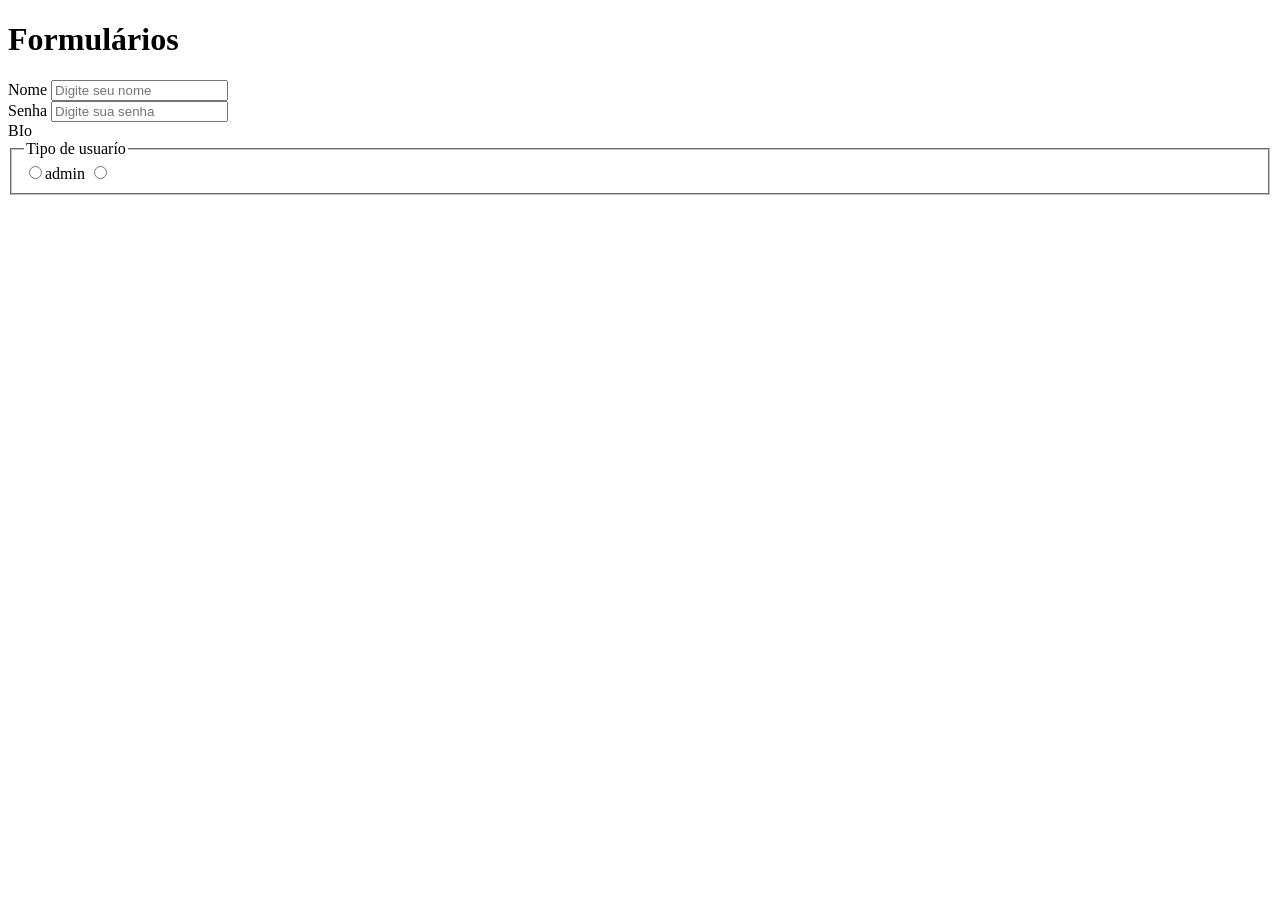
==== form.html @ 0a5f0690 "Add files via upload" ====
<!DOCTYPE html>
<html lang="pt-BR">
<head>
    <meta charset="UTF-8">
    <meta name="viewport" content="width=device-width, initial-scale=1.0">
    <title>Formulários</title>
</head>
<body>
    <div class ="form-container">
        <h1>Formulários</h1>

        <form method="POST" action="http://localhost:3003/usuarios">
            <input type="hidden" name="id" value="3">

            <div class="form-group">
                <label for="name">Nome</label>
                <input type="text" id="name" name="name" placeholder="Digite seu nome">
            </div>

            <div class="form-group">
                <label for ="senha">Senha</label>
                <input type="password" name="senha" id="senha" placeholder="Digite sua senha">
            </div>

            <div class="form-group">
              <label for="bio">BIo</label>
              <textarrea name="bio" id="bio" cols="30" rows="10" placeholder="Conte um pouco sobre você"></textarrea>
            </div>
            <fieldset class="form-group">
                <legend>Tipo de usuarío</legend>
                <label for="admin">
                    <input type="radio" name="tipo" id="admin" value="admin">admin
                </label>
                <input type="radio" name="regular"
            </fieldset>
            
        </form>
    </div>
</body>
</html>
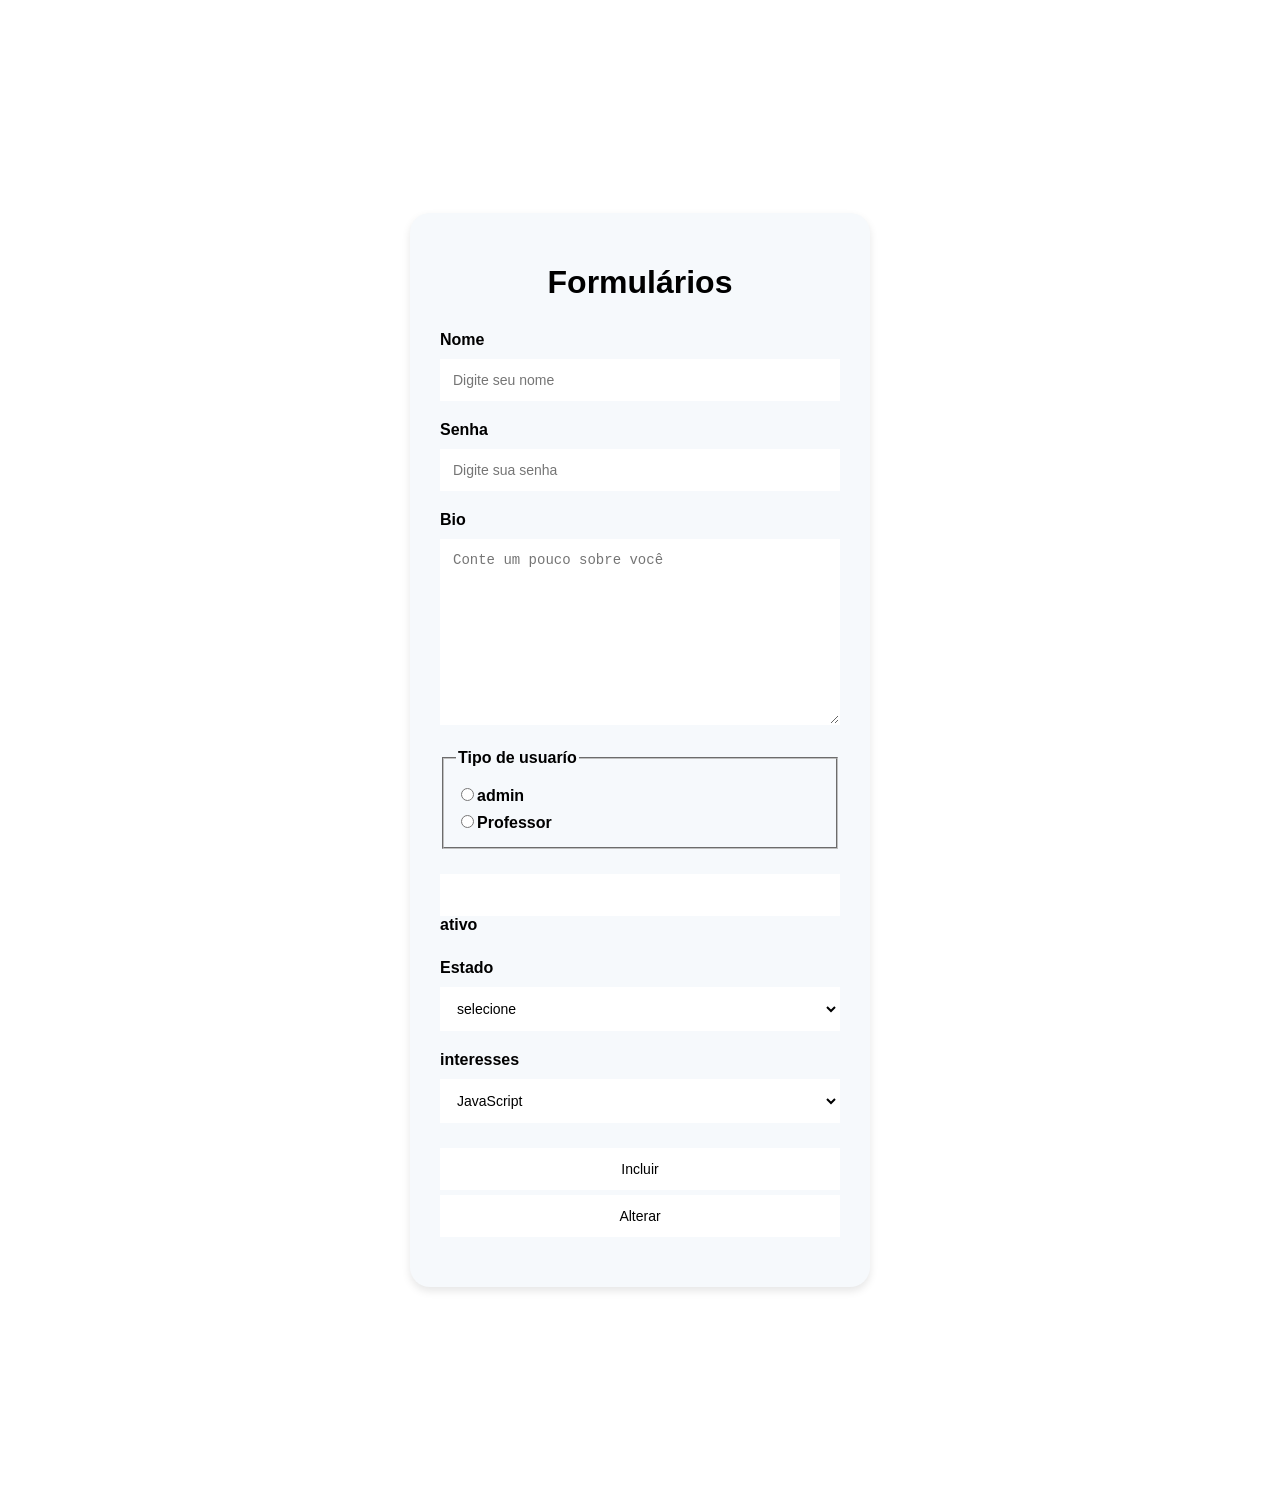
==== commit bebf4471: "Add files via upload" ====
--- a/form.html
+++ b/form.html
@@ -4,6 +4,103 @@
     <meta charset="UTF-8">
     <meta name="viewport" content="width=device-width, initial-scale=1.0">
     <title>Formulários</title>
+    <style>
+  
+         body{
+            font-family: Arial,Helvetica,sans-serif;
+            margin: 150px;
+            padding: 150px;
+            background-color: #ffffff;
+            display: flex;
+            justify-content:center;
+            align-items: center;
+            height: 100vh;
+         }
+
+          .form-container{
+                 background-color: rgb(246, 249, 252);
+                 border-radius:20px;
+                 box-shadow: 0 4px 8px rgba(0, 0, 0, 0.1);
+                 padding: 30px;
+                 width: 100%;
+                 max-width: 400px;
+                 
+          }
+
+          h1{
+            text-align: center ;
+            color: black;
+            margin-bottom: 30px;
+
+          }
+
+          form{
+            display:flex;
+            flex-direction: column;
+          }
+
+          .form-group{
+            margin-bottom: 20px;
+          }
+
+          label{
+            font-weight: bold;
+            margin-bottom: 5px;
+            display: block;
+          }
+
+          input,
+          textarea,
+          select,
+          button{
+            width: 100%;
+            padding: 12px;
+            margin-top:5px;
+            border: 1px solid #fff;
+            font-size: 14px;
+            box-sizing: border-box;
+            background-color: #fff;
+
+          }
+
+          input[type="radio"],
+          input[type="checkbox"]{
+            display:inline-block ;
+            width: auto;
+            transition: background-color 0.3s;
+          }
+          button:hover{
+            background-color: antiquewhite;
+          }
+
+          select,
+          textarea{
+            transition: border-color 0.3s;
+          }
+          
+          input:focus,
+          textarea:focus,
+          select:focus{
+            border-color:aliceblue;
+            outline: none;
+          }
+
+          fildset{
+            border: none;
+            padding: 0;
+          }
+
+          legend{
+            font-weight: bold;
+            margin-bottom: 10px;
+          }
+
+          .buttons{
+            display: flex;
+            justify-content: space-between,
+            }
+
+    </style>
 </head>
 <body>
     <div class ="form-container">
@@ -23,17 +120,61 @@
             </div>
 
             <div class="form-group">
-              <label for="bio">BIo</label>
-              <textarrea name="bio" id="bio" cols="30" rows="10" placeholder="Conte um pouco sobre você"></textarrea>
+              <label for="bio">Bio</label>
+              <textarea name="bio" id="bio" cols="30" rows="10" placeholder="Conte um pouco sobre você"></textarea>
             </div>
+
             <fieldset class="form-group">
                 <legend>Tipo de usuarío</legend>
                 <label for="admin">
                     <input type="radio" name="tipo" id="admin" value="admin">admin
                 </label>
-                <input type="radio" name="regular"
+                <label for="professor">
+                <input type="radio" name="regular" id="professor" value="Professor">Professor
+                </label>
             </fieldset>
-            
+
+             <div class="form-group">
+                <label for="ativo">
+                    <input type="chaeckbox" name="ativo" id="ativo">ativo
+                </label>
+             </div> 
+            <div class="form-group">
+                <label for="estado">Estado</label>
+                <select name="estado" id="id">
+                    <option value="">selecione</option>
+                    <option value="ac">Acre</option>
+                    <option value="ba">Bahia</option>
+                    <option value="ce">Ceara</option>
+                    <option value="df">Distrito Federal</option>
+                    <option value="mg">Minas Gerais</option>
+                    <option value="pa">Pará</option>
+                    <option value="pr">Paraná</option>
+                    <option value="rs">Rio Grande Do Sul</option>
+                    <option value="sc">Santa Catarina</option>
+                    <option value="sp">São Paulo</option>
+                </select>
+            </div>  
+
+            <div class="form-group">
+                <label for="interesses">interesses</label>
+                <select name="interesses" id="interesses" multiple.size="7">
+                    <option value="js">JavaScript</option>
+                    <option value="java">Java</option>
+                    <option value="php">PHP</option>
+                    <option value="python">Python</option>
+                    <option value="go">Go</option>
+                    <option value="c">C</option>            
+                </select>
+            </div>
+
+            <div class="form-group button">
+                <button type="submit">Incluir</button>
+                <button 
+                formaction="http://localhost:3003/usuarios/3"
+                type="submit"
+              > Alterar</button>
+            </div>
         </form>
     </div>
 </body>
